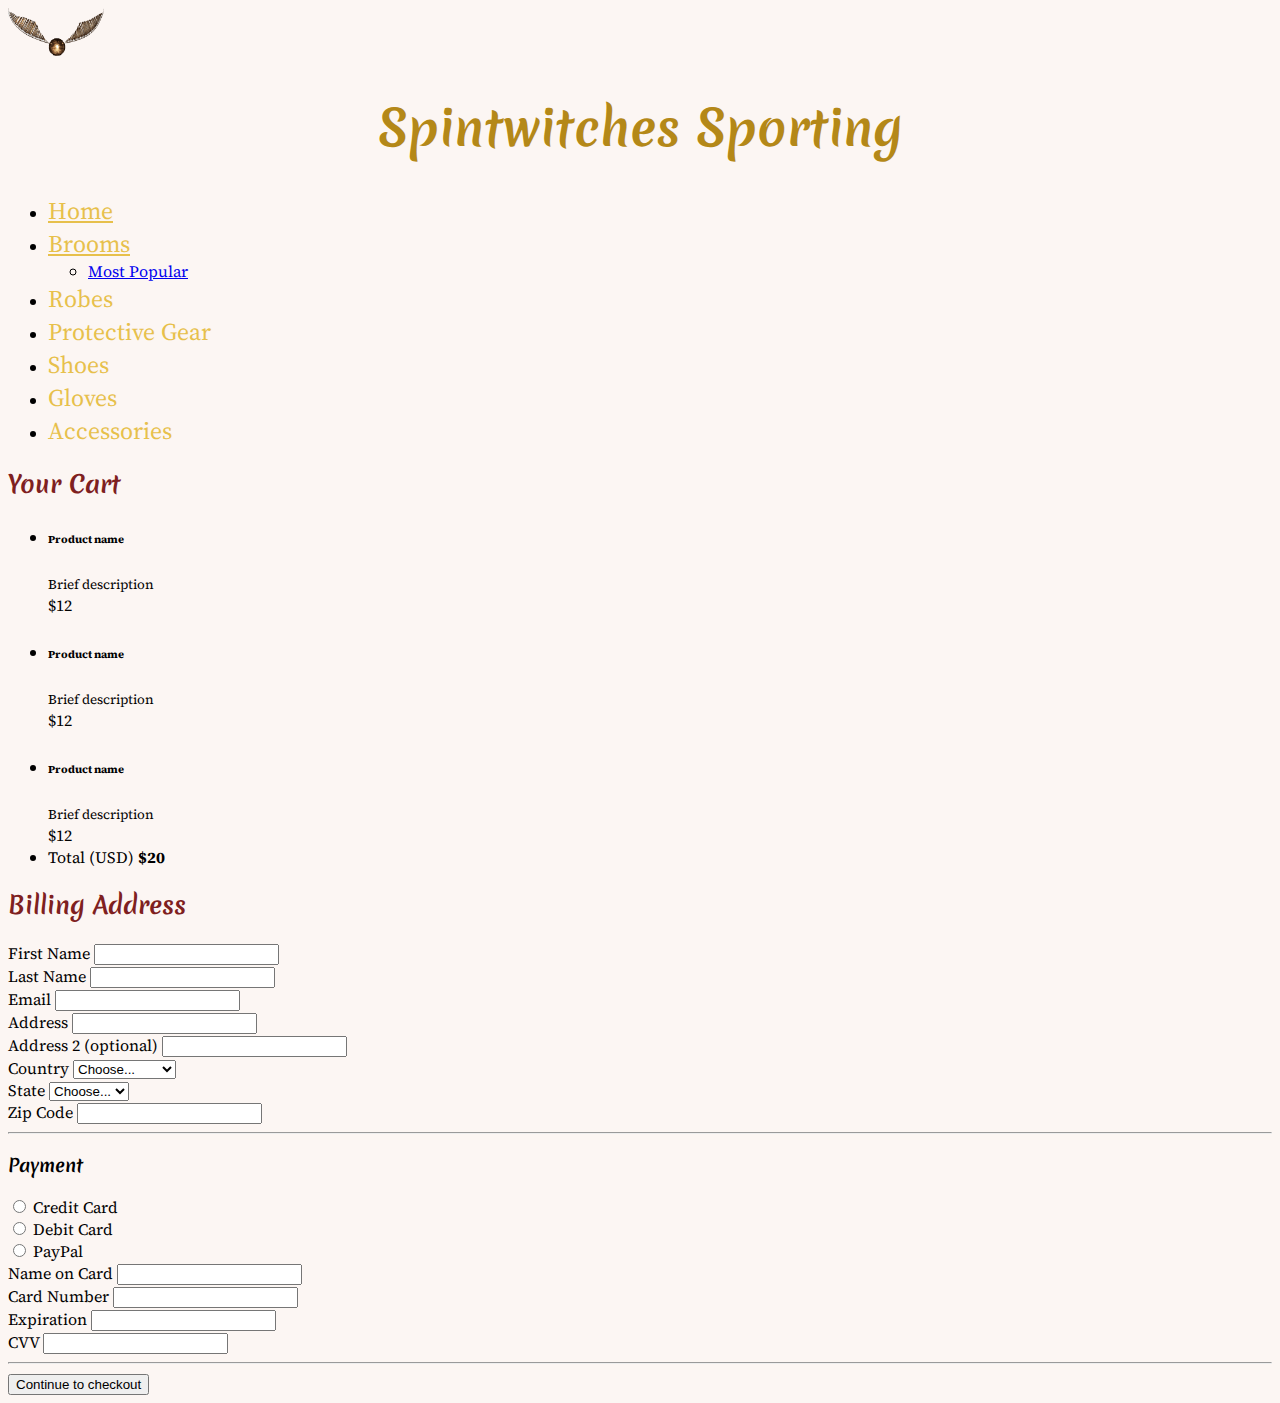
==== checkout.html @ 86ad5d19 "fill out checkout page" ====
<!Doctype html>
<html lang="en">
  <head>
    <meta charset="utf-8">
    <meta name="viewport" content="width=device-width, initial-scale=1">
    <title>Spintwitches Sporting Home</title>
    <link href="https://cdn.jsdelivr.net/npm/bootstrap@5.3.2/dist/css/bootstrap.min.css" rel="stylesheet" integrity="sha384-T3c6CoIi6uLrA9TneNEoa7RxnatzjcDSCmG1MXxSR1GAsXEV/Dwwykc2MPK8M2HN" crossorigin="anonymous">
    <link rel="stylesheet" href="styles/styles.css">
     <!-- fonts -->
     <link rel="preconnect" href="https://fonts.googleapis.com">
     <link rel="preconnect" href="https://fonts.gstatic.com" crossorigin>
     <link href="https://fonts.googleapis.com/css2?family=Merienda:wght@400;700&family=Source+Serif+4:opsz,wght@8..60,400;8..60,700&display=swap" rel="stylesheet">
  </head>
  
  <body>
    <header>
        <div class="container">
          <img class="mx-auto d-block" src="images/golden_snitch.png" alt="">
          <div class="row">
            <h1 class="col-md-12">Spintwitches Sporting</h1>
            <script src="https://cdn.jsdelivr.net/npm/bootstrap@5.3.2/dist/js/bootstrap.bundle.min.js" integrity="sha384-C6RzsynM9kWDrMNeT87bh95OGNyZPhcTNXj1NW7RuBCsyN/o0jlpcV8Qyq46cDfL"
            crossorigin="anonymous"></script>
          </div>
          <!-- Navigation -->
          <div class="row">
            <ul class="nav nav-underline col-md-12 m-3">
                <li class="nav-item">
                  <a class="nav-link" aria-current="page" href="index.html">Home</a>
                </li>
                <li class="nav-item dropdown">
                  <a class="nav-link dropdown-toggle" data-bs-toggle="dropdown" href="#" role="button" aria-expanded="false">Brooms</a>
                  <ul class="dropdown-menu">
                    <li><a class="dropdown-item" href="product.html">Most Popular</a></li>
                  </ul>
                </li>
                <li class="nav-item">
                  <a class="nav-link">Robes</a>
                </li>
                <li class="nav-item">
                    <a class="nav-link">Protective Gear</a>
                  </li>
                  <li class="nav-item">
                    <a class="nav-link">Shoes</a>
                  </li>
                  <li class="nav-item">
                    <a class="nav-link">Gloves</a>
                  </li>
                  <li class="nav-item">
                    <a class="nav-link">Accessories</a>
                  </li>
              </ul>
          </div>
        </div> 
    </header>

    <main class="container">
      <div class="row">
        <div class="col-md-4 order-md-2 mb-4">
          <!-- making a tag a flexbox container -->
          <h2 class="d-flex justify-content-between align-items-center mb-3">Your Cart</h2>
          <ul class="list-group mb-3">
            <!-- a li tag can have more than one item! useful if you want to use flexbox to sort items -->
            <li class="list-group-item d-flex justify-content-between">
              <div>
                <h6>Product name</h6>
                <small>Brief description</small>
              </div>
              <span>$12</span>
            </li>
            <li class="list-group-item d-flex justify-content-between">
              <div>
                <h6>Product name</h6>
                <small>Brief description</small>
              </div>
              <span>$12</span>
            </li>
            <li class="list-group-item d-flex justify-content-between">
              <div>
                <h6>Product name</h6>
                <small>Brief description</small>
              </div>
              <span>$12</span>
            </li>
            <li class="list-group-item d-flex justify-content-between">
              <span>Total (USD)</span>
              <strong>$20</strong>
            </li>
          </ul>
        </div>

        <div class="col-md-8 order-md-1">
          <h2>Billing Address</h2>
          <form>
            <div class="row">
              <div class="col-md-6 mb-3">
                <label for="FirstName">First Name</label>
                <input type="text" id="FirstName" class="form-control">
              </div>
              <div class="col-md-6 mb-3">
                <label for="LastName">Last Name</label>
                <input type="text" id="LastName" class="form-control">
              </div>
            </div>

            <div class="mb-3">
              <label for="email">Email</label>
              <input type="email" class="form-control" id="email">
            </div>

            <div class="mb-3">
              <label for="address2">Address</label>
              <input type="text" class="form-control" id="address">
            </div>

            <div class="mb-3">
              <label for="address2">Address 2 (optional)</label>
              <input type="text" class="form-control" id="address2">
            </div>

            <div class="row">
              <div class="col-md-5 mb-3">
                <label for="country">Country</label>
                <select class="custom-select d-block w-100" id="country">
                  <option>Choose...</option>
                  <option>United States</option>
                </select>
              </div>

              <div class="col-md-4 mb-3">
                <label for="state">State</label>
                <select class="custom-select d-block w-100" id="state">
                  <option>Choose...</option>
                  <option>New York</option>
                </select>
              </div>

              <div class="col-md-3 mb-3">
                <label for="zip-code">Zip Code</label>
                <input type="text" class="form-control" id="zip">
              </div>
            </div>
            <hr class="mb-4">

            <h3>Payment</h3>
            <div class="d-block my-3">
              <div>
                <input type="radio" name="payment-method" id="credit">
                <label for="credit">Credit Card</label>
              </div>

              <div>
                <input type="radio" name="payment-method" id="debit">
                <label for="debit">Debit Card</label>
              </div>
              <div>

                <input type="radio" name="payment-method" id="pay-pal">
                <label for="credit">PayPal</label>
              </div>
            </div>

            <div class="row">
              <div class="col-md-6 mb-3">
                <label for="cc-name" class="mb-2">Name on Card</label>
                <input type="text" class="form-control" id="cc-name">
              </div>

              <div class="col-md-6 mb-3">
                <label for="cc-number" class="mb-2">Card Number</label>
                <input type="text" class="form-control" id="cc-number">
              </div>
            </div>

            <div class="row">
              <div class="col-md-3 mb-3">
                <label for="cc-expiration">Expiration</label>
                <input type="text" class="form-control" id="cc-expiration">
              </div>
              <div class="col-md-3 mb-3">
                <label for="cc-cvv">CVV</label>
                <input type="text" class="form-control" id="cc-cvv">
              </div>
            </div>
            
            <hr class="mb-4">
            <button class="btn btn-primary btn-lg btn-block" type="submit">Continue to checkout</button>
          </form>
          
        </div>
      </div>
    </main>
---- styles/styles.css ----
:root {
    /* primary colors */
    --primary80: hsl(46, 77%, 80%); 
    --primary60: hsl(45, 76%, 60%);
    --primary40: hsl(43, 76%, 40%);  
    --primary10: hsl(43, 72%, 19%);
    
    /* accent colors */
    --accent100:hsl(20, 56%, 97%);
    --accent40:hsl(0, 59%, 31%);
    --accent30:hsl(0, 59%, 21%);
    --accent10:hsl(20, 56%, 10%); 
}

body {
    font-family: 'Source Serif 4', serif;
    background-color: var(--accent100);
}

img[src="images/golden_snitch.png"] {
    width: 6em;
    height:3em;
}
h1 {
    font-family: 'Merienda';
    text-align: center;
    font-weight: bold;
    font-size: 48px;
    color: var(--primary40);
}

h2 {
    color: var(--accent40);
}

h2, h3 {
    font-family: 'Merienda';
}

/*.breadcrumb {
    justify-content: center;
} */

.nav {
    justify-content: space-around;
}

.nav-link {
    color: var(--primary60);
    font-size: 24px;
}

.most_popular_heading {
    color: var(--primary40);
}

.card {
    background-color: var(--accent100);
}

.card > img {
   height: 400px;
   width: 263px;
   border-radius: 10px;
}

.card > ul {
    font-size: 16px;
    color: var(--primary40);
    list-style-type: none;
    padding: 0%;
    margin: 0px;
}
p {
    text-indent: 20px;
    line-height: 190%;
}

#homepage {
    color: var(--accent40);
    background-color: var(--primary80);
    width:fit-content;
    border-radius: 10px;
}

h3 {
    font-family: "Merienda";
    font-size: 18px;
}

.breadcrumb-item.active {
    color: var(--primary40); 
}

.breadcrumb-item {
    color: var(--primary60); 
    font-size: 18px;
}

img[src="images/field.jpg"] {
    width: 35em;
    height:20em;
    border-radius:20px;
}

.visually-hidden {
    position: absolute;
    width: 1px;
    height: 1px;
    margin: -1px;
    padding: 0;
    overflow: hidden;
    clip: rect(0, 0, 0, 0);
    border: 0;
}

.login-form {
    background-color: var(--primary80);
    width: 396px;
    height: auto;
    border-radius: 20px;
}

.login, .button-primary {
    border-radius: 19px;
    width: 364px;
    height: 52px;
}

.button-primary {
    background-color: var(--accent30);
    color: var(--accent100);
    font-family: "Merienda";
    font-size: 24px;
}

.button-secondary {
    border-radius: 19px;
    background-color: var(--accent100);
    width: 195px;
    height: 50px;
    color: var(--accent30);
    font-family: "Merienda";
    font-size: 14px;
}

/* this is not working here */
.navbar-nav .nav-item:hover {
    color: red
}
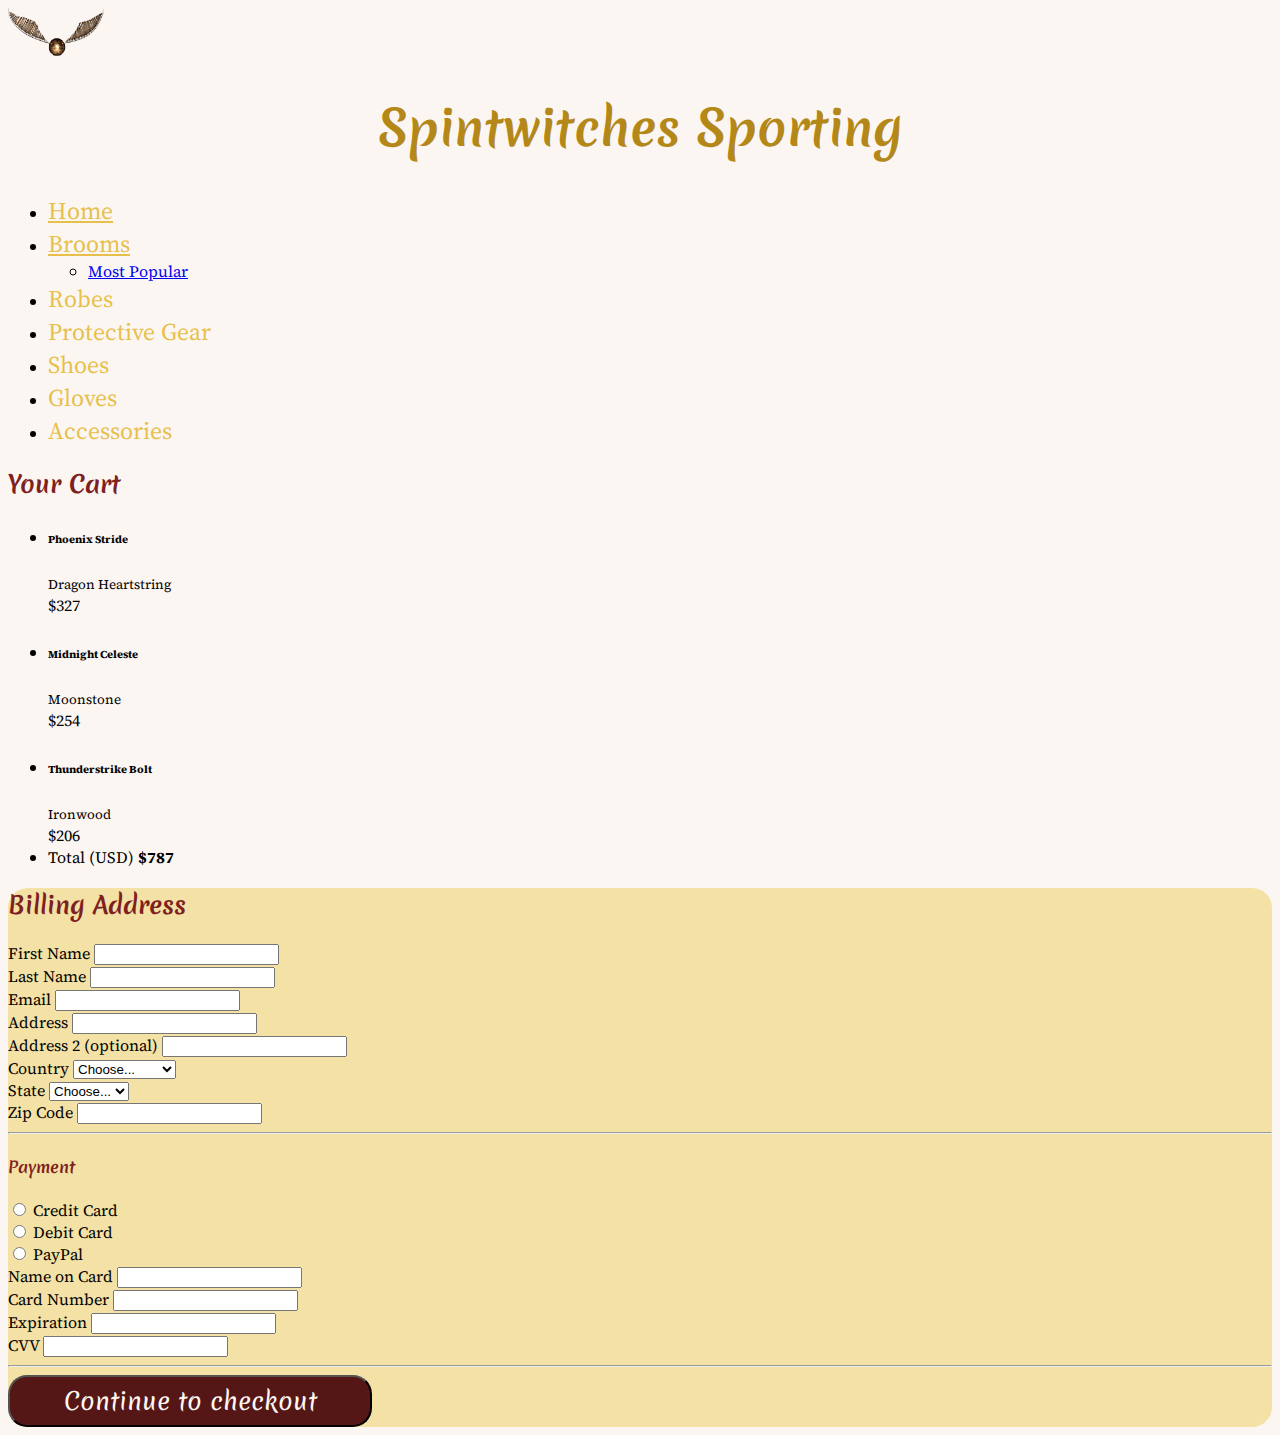
==== commit 1a09b8a0: "add css to checkout page" ====
--- a/checkout.html
+++ b/checkout.html
@@ -53,43 +53,43 @@
         </div> 
     </header>
 
-    <main class="container">
+    <main class="container mt-5">
       <div class="row">
         <div class="col-md-4 order-md-2 mb-4">
           <!-- making a tag a flexbox container -->
-          <h2 class="d-flex justify-content-between align-items-center mb-3">Your Cart</h2>
+          <h2 class="d-flex justify-content-between align-items-center my-3">Your Cart</h2>
           <ul class="list-group mb-3">
             <!-- a li tag can have more than one item! useful if you want to use flexbox to sort items -->
             <li class="list-group-item d-flex justify-content-between">
               <div>
-                <h6>Product name</h6>
-                <small>Brief description</small>
+                <h6>Phoenix Stride</h6>
+                <small>Dragon Heartstring</small>
               </div>
-              <span>$12</span>
+              <span>$327</span>
             </li>
             <li class="list-group-item d-flex justify-content-between">
               <div>
-                <h6>Product name</h6>
-                <small>Brief description</small>
+                <h6>Midnight Celeste</h6>
+                <small>Moonstone</small>
               </div>
-              <span>$12</span>
+              <span>$254</span>
             </li>
             <li class="list-group-item d-flex justify-content-between">
               <div>
-                <h6>Product name</h6>
-                <small>Brief description</small>
+                <h6>Thunderstrike Bolt</h6>
+                <small>Ironwood</small>
               </div>
-              <span>$12</span>
+              <span>$206</span>
             </li>
             <li class="list-group-item d-flex justify-content-between">
               <span>Total (USD)</span>
-              <strong>$20</strong>
+              <strong>$787</strong>
             </li>
           </ul>
         </div>
 
-        <div class="col-md-8 order-md-1">
-          <h2>Billing Address</h2>
+        <div class="col-md-8 order-md-1 custom-background">
+          <h2 class="mt-3">Billing Address</h2>
           <form>
             <div class="row">
               <div class="col-md-6 mb-3">
@@ -139,9 +139,10 @@
                 <input type="text" class="form-control" id="zip">
               </div>
             </div>
+
             <hr class="mb-4">
 
-            <h3>Payment</h3>
+            <h4 class="payment-heading">Payment</h4>
             <div class="d-block my-3">
               <div>
                 <input type="radio" name="payment-method" id="credit">
@@ -183,9 +184,9 @@
             </div>
             
             <hr class="mb-4">
-            <button class="btn btn-primary btn-lg btn-block" type="submit">Continue to checkout</button>
+            <button class="btn button-primary btn-lg btn-block mb-3" type="submit">Continue to checkout</button>
           </form>
-          
+
         </div>
       </div>
     </main>--- a/styles/styles.css
+++ b/styles/styles.css
@@ -33,7 +33,8 @@
     color: var(--accent40);
 }
 
-h2, h3 {
+
+h2, h3, .payment-heading {
     font-family: 'Merienda';
 }
 
@@ -84,8 +85,12 @@
 }
 
 h3 {
-    font-family: "Merienda";
     font-size: 18px;
+}
+
+.payment-heading {
+    font: 20px;
+    color: var(--accent40);
 }
 
 .breadcrumb-item.active {
@@ -114,7 +119,12 @@
     border: 0;
 }
 
-.login-form {
+.custom-background {
+    background-color: var(--primary80);
+    border-radius: 20px;
+}
+
+.login-form,{
     background-color: var(--primary80);
     width: 396px;
     height: auto;
@@ -144,10 +154,6 @@
     font-size: 14px;
 }
 
-/* this is not working here */
-.navbar-nav .nav-item:hover {
-    color: red
-}
 
 
 
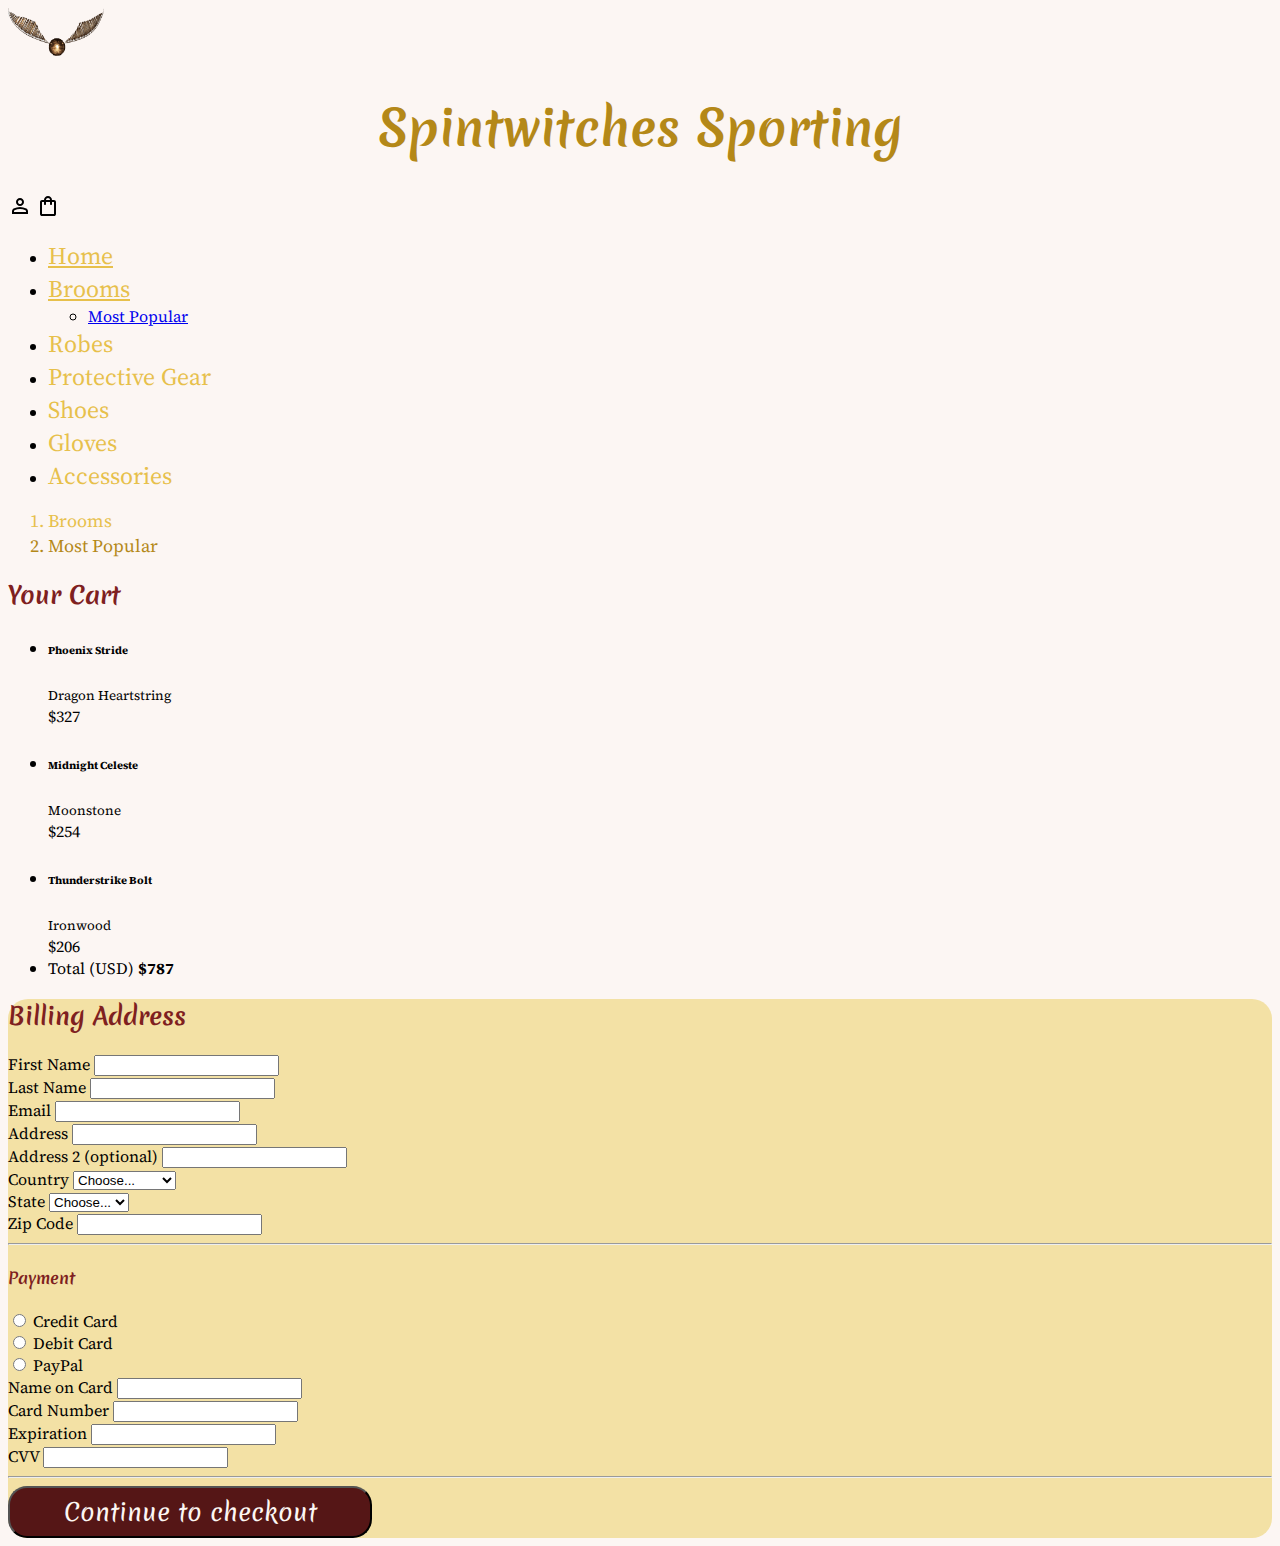
==== commit 6128e85c: "connect all the html pages together" ====
--- a/checkout.html
+++ b/checkout.html
@@ -14,13 +14,17 @@
   
   <body>
     <header>
-        <div class="container">
-          <img class="mx-auto d-block" src="images/golden_snitch.png" alt="">
+      <div class="container">
+        <img class="mx-auto d-block" src="images/golden_snitch.png" alt="">
+        <div class="row">
+          <h1>Spintwitches Sporting</h1>
           <div class="row">
-            <h1 class="col-md-12">Spintwitches Sporting</h1>
-            <script src="https://cdn.jsdelivr.net/npm/bootstrap@5.3.2/dist/js/bootstrap.bundle.min.js" integrity="sha384-C6RzsynM9kWDrMNeT87bh95OGNyZPhcTNXj1NW7RuBCsyN/o0jlpcV8Qyq46cDfL"
-            crossorigin="anonymous"></script>
+            <a href="login.html" class="col-md-1 offset-md-10 p-0"><img src="/images/person.svg" alt="login"></a>
+            <a href="checkout.html" class="col-md-1 p-0"><img src="/images/shopping_bag.svg" alt="shopping_bag"></a>
           </div>
+          <script src="https://cdn.jsdelivr.net/npm/bootstrap@5.3.2/dist/js/bootstrap.bundle.min.js" integrity="sha384-C6RzsynM9kWDrMNeT87bh95OGNyZPhcTNXj1NW7RuBCsyN/o0jlpcV8Qyq46cDfL"
+          crossorigin="anonymous"></script>
+        </div>
           <!-- Navigation -->
           <div class="row">
             <ul class="nav nav-underline col-md-12 m-3">
@@ -28,7 +32,7 @@
                   <a class="nav-link" aria-current="page" href="index.html">Home</a>
                 </li>
                 <li class="nav-item dropdown">
-                  <a class="nav-link dropdown-toggle" data-bs-toggle="dropdown" href="#" role="button" aria-expanded="false">Brooms</a>
+                  <a class="nav-link dropdown-toggle active" data-bs-toggle="dropdown" href="#" role="button" aria-expanded="false">Brooms</a>
                   <ul class="dropdown-menu">
                     <li><a class="dropdown-item" href="product.html">Most Popular</a></li>
                   </ul>
@@ -50,6 +54,15 @@
                   </li>
               </ul>
           </div>
+           <!-- Breadcrumb -->
+        <div class="row">
+          <nav aria-label="breadcrumb">
+            <ol class="breadcrumb">
+              <li class="breadcrumb-item">Brooms</li>
+              <li class="breadcrumb-item active" aria-current="page">Most Popular</li>
+            </ol>
+          </nav>
+        </div>
         </div> 
     </header>
 
--- a/styles/styles.css
+++ b/styles/styles.css
@@ -21,6 +21,7 @@
     width: 6em;
     height:3em;
 }
+
 h1 {
     font-family: 'Merienda';
     text-align: center;
@@ -38,9 +39,9 @@
     font-family: 'Merienda';
 }
 
-/*.breadcrumb {
+.breadcrumb {
     justify-content: center;
-} */
+}
 
 .nav {
     justify-content: space-around;
@@ -124,7 +125,7 @@
     border-radius: 20px;
 }
 
-.login-form,{
+.login-form{
     background-color: var(--primary80);
     width: 396px;
     height: auto;
@@ -154,6 +155,14 @@
     font-size: 14px;
 }
 
+.custom-btn-color {
+    background-color: var(--accent30);
+    border: none;
+}
+
+.custom-btn-color:hover {
+    background-color: var(--primary40);
+}
 
 
 
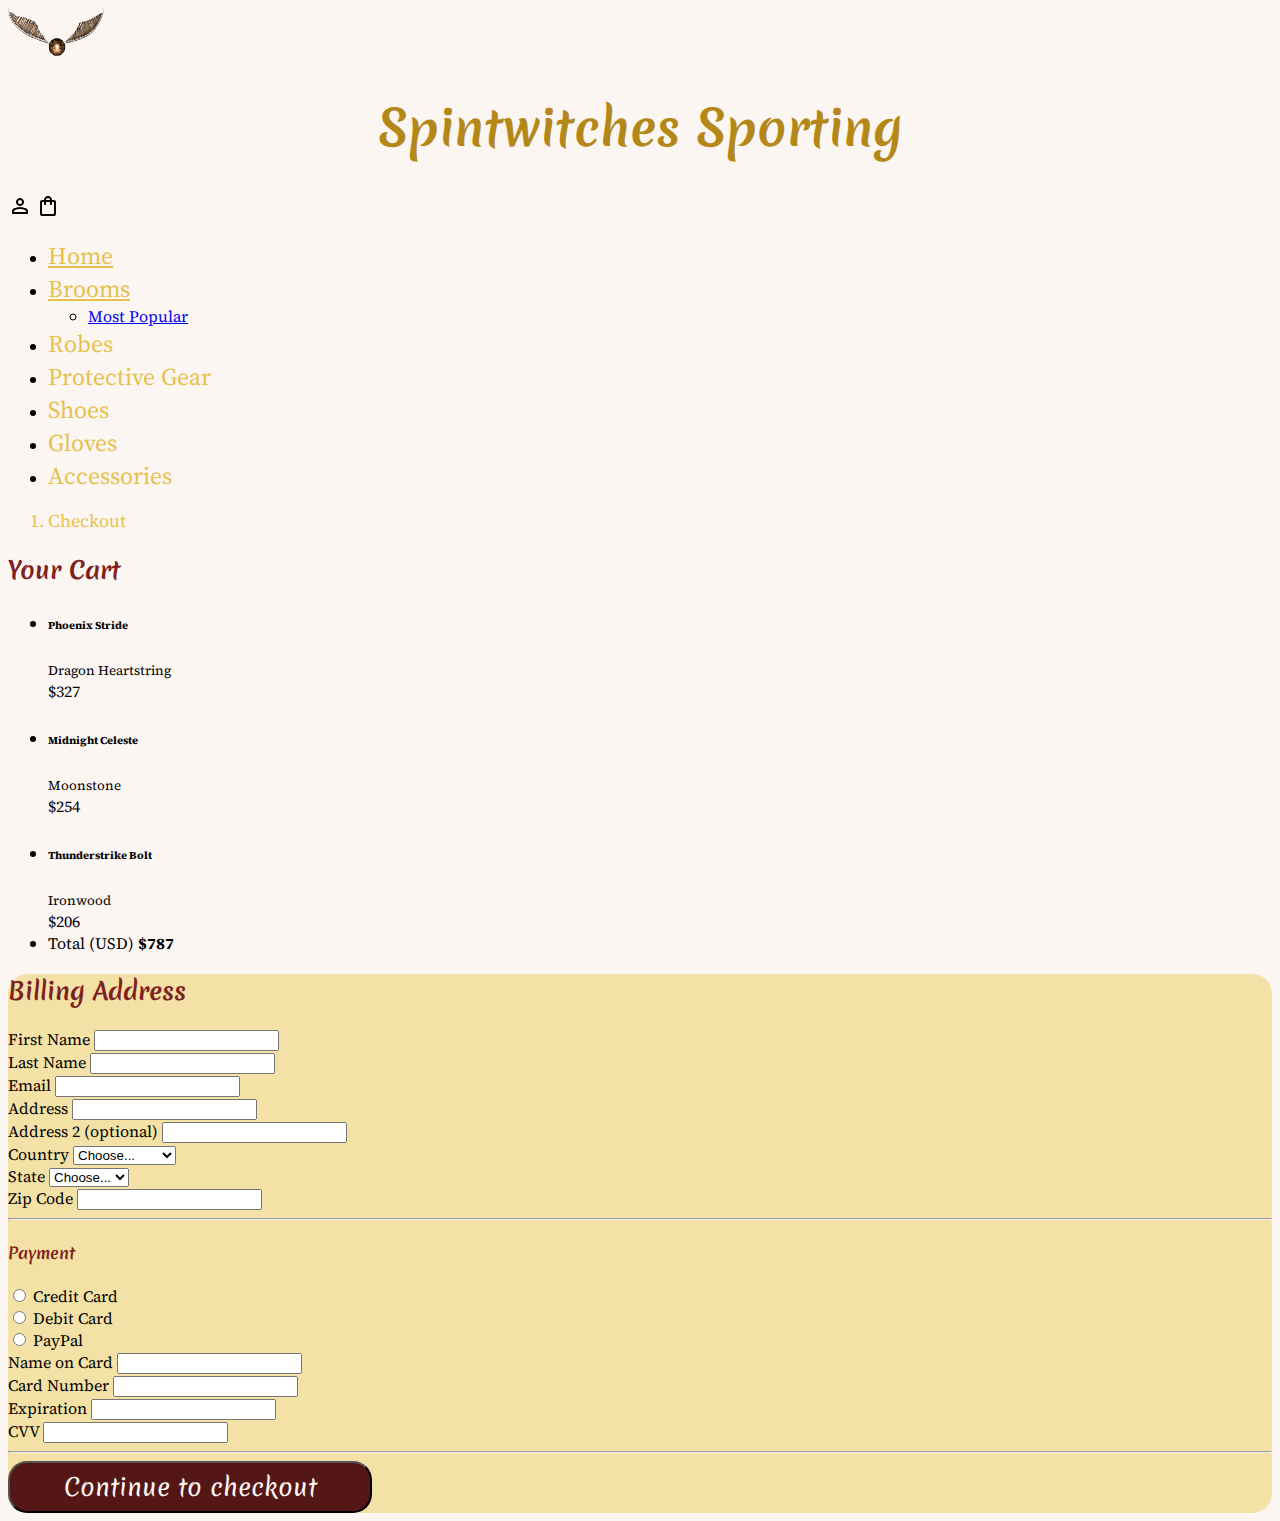
==== commit 917bad83: "fill readme and fix nav bar bug" ====
--- a/checkout.html
+++ b/checkout.html
@@ -32,7 +32,7 @@
                   <a class="nav-link" aria-current="page" href="index.html">Home</a>
                 </li>
                 <li class="nav-item dropdown">
-                  <a class="nav-link dropdown-toggle active" data-bs-toggle="dropdown" href="#" role="button" aria-expanded="false">Brooms</a>
+                  <a class="nav-link dropdown-toggle" data-bs-toggle="dropdown" href="#" role="button" aria-expanded="false">Brooms</a>
                   <ul class="dropdown-menu">
                     <li><a class="dropdown-item" href="product.html">Most Popular</a></li>
                   </ul>
@@ -58,8 +58,7 @@
         <div class="row">
           <nav aria-label="breadcrumb">
             <ol class="breadcrumb">
-              <li class="breadcrumb-item">Brooms</li>
-              <li class="breadcrumb-item active" aria-current="page">Most Popular</li>
+              <li class="breadcrumb-item">Checkout</li>
             </ol>
           </nav>
         </div>
